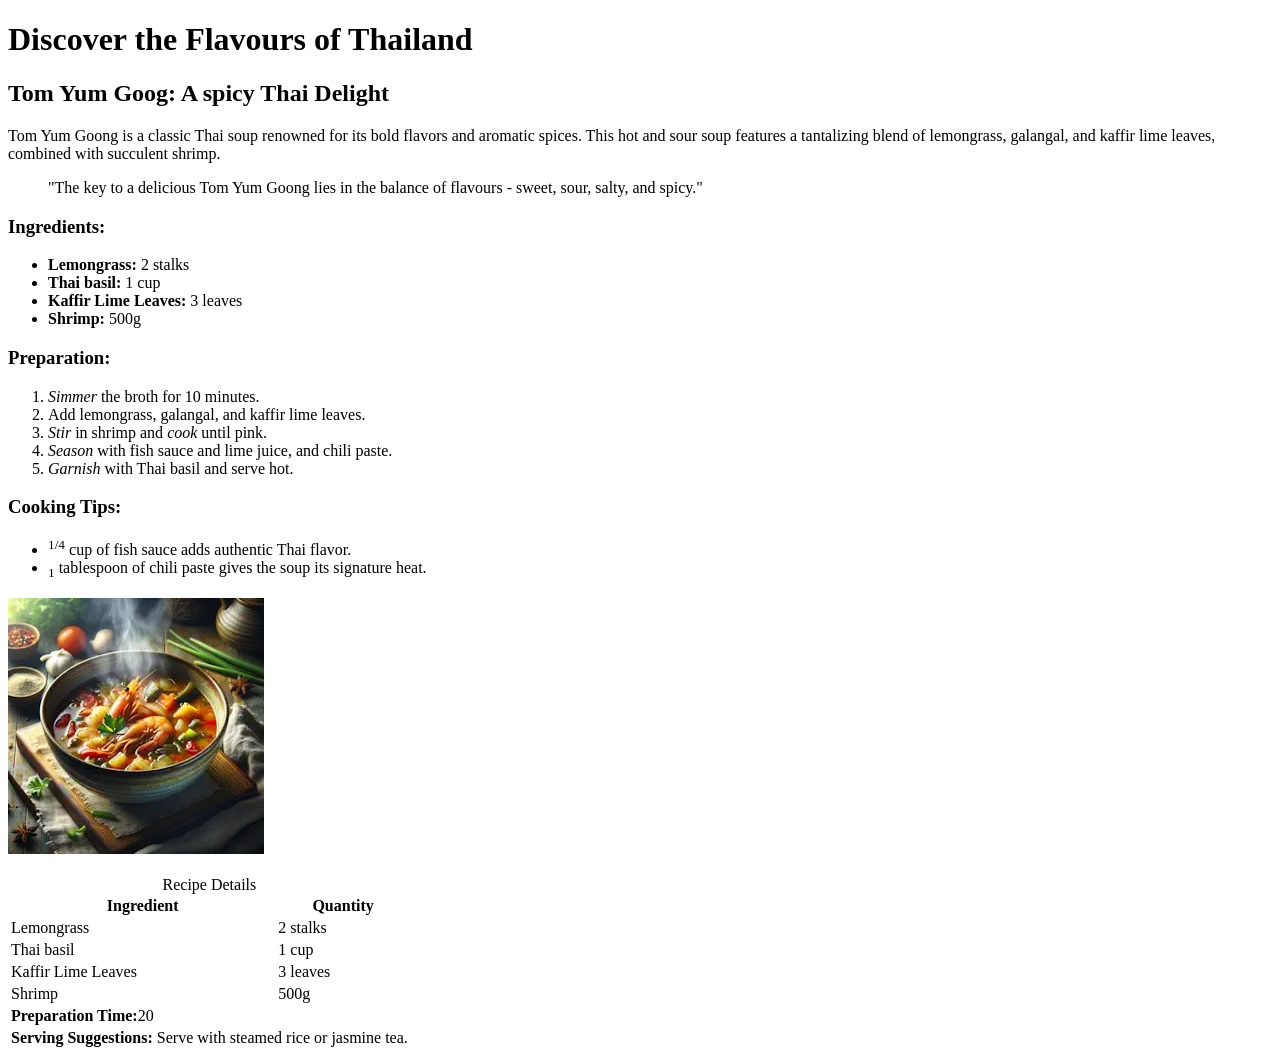
==== 02-Culinary-Adventure/index.html @ de4ad0d8 "A webpage for culinary adventure - Set up HTML5 structure with English language specification - Adde" ====
<!DOCTYPE html>
<html lang="en">
<head>
  <meta charset="UTF-8">
  <meta name="viewport" content="width=device-width, initial-scale=1.0">
  <meta name="description" content="Embark on a culinary adventure with Taste of travel, exploring global flavors and recipes.">
  <title>Taste of Travel</title>
</head>
<body>

  <h1>Discover the Flavours of Thailand</h1>
  <h2>Tom Yum Goog: A spicy Thai Delight</h2>

  <p>Tom Yum Goong is a classic Thai soup renowned for its bold flavors and aromatic spices. This hot and sour soup features a tantalizing blend of lemongrass, galangal, and kaffir lime leaves, combined with succulent shrimp.</p>

  <blockquote>
    "The key to a delicious Tom Yum Goong lies in the balance of flavours - sweet, sour, salty, and spicy."
  </blockquote>

  <h3>Ingredients:</h3>
  <ul>
    <li><strong>Lemongrass:</strong> 2 stalks</li>
    <li><strong>Thai basil:</strong> 1 cup</li>
    <li><strong>Kaffir Lime Leaves:</strong> 3 leaves</li>
    <li><strong>Shrimp:</strong> 500g</li>
  </ul>

  <h3>Preparation:</h3>
  <ol>
    <li><em>Simmer</em> the broth for 10 minutes.</li>
    <li>Add lemongrass, galangal, and kaffir lime leaves.</li>
    <li><em>Stir</em> in shrimp and <em>cook</em> until pink.</li>
    <li><em>Season</em> with fish sauce and lime juice, and chili paste.</li>
    <li><em>Garnish</em> with Thai basil and serve hot.</li>
  </ol>

  <h3>Cooking Tips:</h3>
  <ul>
    <li><sup>1/4</sup> cup of fish sauce adds authentic Thai flavor.</li>
    <li><sub>1</sub> tablespoon of chili paste gives the soup its signature heat.</li>
  </ul>

  <img src="thai-soup.jpg" alt="Tom Yum Goong">

  <br><br>

  <table>
    <caption>Recipe Details</caption>
    <thead>
      <tr>
        <th>Ingredient</th>
        <th>Quantity</th>
      </tr>
    </thead>
    <tbody>
      <tr>
        <td>Lemongrass</td>
        <td>2 stalks</td>
      </tr>
      <tr>
        <td>Thai basil</td>
        <td>1 cup</td>
      </tr>
      <tr>
        <td>Kaffir Lime Leaves</td>
        <td>3 leaves</td>
      </tr>
      <tr>
        <td>Shrimp</td>
        <td>500g</td>
      </tr>
      <tr>
        <td colspan="2"><strong>Preparation Time:</strong>20</td>
      </tr>
      <tr>
        <td colspan="2"><strong>Serving Suggestions:</strong> Serve with steamed rice or jasmine tea.</td>
      </tr>
    </tbody>
  </table>
  
</body>
</html>
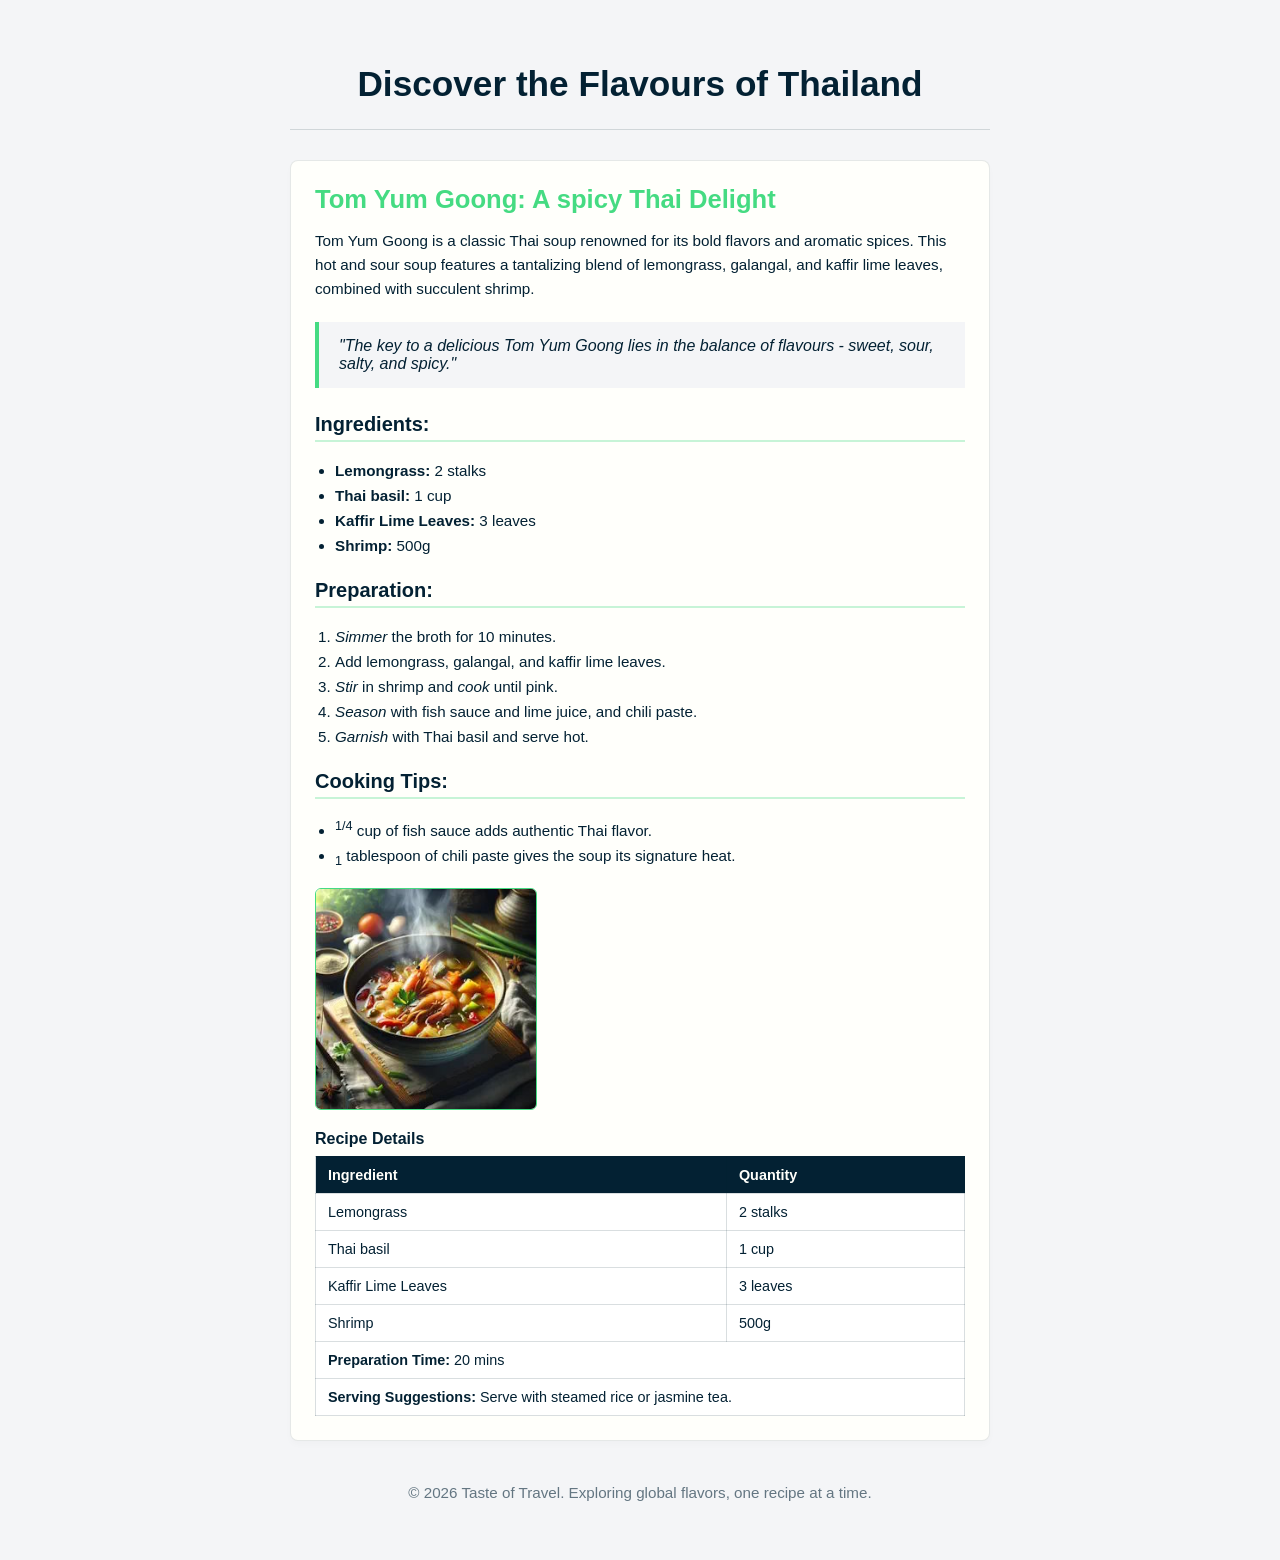
==== commit 7fc144be: "Add semantic layout and basic styles to taste of travel recipe pag" ====
--- a/02-Culinary-Adventure/index.html
+++ b/02-Culinary-Adventure/index.html
@@ -5,78 +5,219 @@
   <meta name="viewport" content="width=device-width, initial-scale=1.0">
   <meta name="description" content="Embark on a culinary adventure with Taste of travel, exploring global flavors and recipes.">
   <title>Taste of Travel</title>
+  
+  <style>
+    /* Soft Gray Theme Styles */
+    body {
+      background-color: #f4f5f7; /* Soft gray background to prevent eye strain */
+      color: #032133;            /* Dark blue text for clear readability */
+      font-family: 'Segoe UI', Tahoma, Geneva, Verdana, sans-serif;
+      margin: 0;
+      padding: 40px 20px;
+    }
+
+    main {
+      max-width: 700px;
+      margin: 0 auto;
+    }
+
+    /* Header styling */
+    header {
+      text-align: center;
+      margin-bottom: 30px;
+    }
+
+    h1 {
+      color: #032133;
+      font-size: 2.2rem;
+      margin-bottom: 5px;
+    }
+
+    hr {
+      border: 0;
+      height: 1px;
+      background-color: rgba(3, 33, 51, 0.15); /* Soft dark divider line */
+      margin: 25px 0;
+    }
+
+    /* Card/Article styling */
+    article {
+      background-color: #fffffb; /* Soft off-white for the recipe card */
+      border: 1px solid rgba(3, 33, 51, 0.1); 
+      border-radius: 8px;
+      padding: 24px;
+      margin-bottom: 24px;
+      box-shadow: 0 4px 6px rgba(3, 33, 51, 0.02);
+    }
+
+    h2 {
+      color: #45db82; /* Vibrant accent green for the recipe title */
+      margin-top: 0;
+      margin-bottom: 12px;
+      font-size: 1.6rem;
+    }
+
+    h3 {
+      color: #032133;
+      font-size: 1.25rem;
+      border-bottom: 2px solid rgba(69, 219, 130, 0.3); /* Soft green line under subheadings */
+      padding-bottom: 4px;
+      margin-top: 25px;
+    }
+
+    p {
+      font-size: 0.95rem;
+      line-height: 1.6;
+      margin-bottom: 15px;
+    }
+
+    /* Blockquote styling */
+    blockquote {
+      background-color: #f4f5f7;
+      border-left: 4px solid #45db82; /* Green accent bar */
+      margin: 20px 0;
+      padding: 15px 20px;
+      font-style: italic;
+      color: #032133;
+    }
+
+    /* List styling */
+    ul, ol {
+      padding-left: 20px;
+      margin-bottom: 20px;
+    }
+
+    li {
+      margin-bottom: 8px;
+      font-size: 0.95rem;
+    }
+
+    /* Image containment (keeps it from being too big) */
+    .recipe-img {
+      display: block;
+      border: 1px solid #45db82; /* Green border around image */
+      border-radius: 6px;
+      margin: 20px 0;
+    }
+
+    /* Table styling for readability */
+    table {
+      width: 100%;
+      border-collapse: collapse;
+      margin-top: 20px;
+      background-color: #ffffff;
+    }
+
+    caption {
+      font-weight: bold;
+      text-align: left;
+      margin-bottom: 8px;
+      color: #032133;
+    }
+
+    th, td {
+      border: 1px solid rgba(3, 33, 51, 0.15);
+      padding: 10px 12px;
+      text-align: left;
+      font-size: 0.9rem;
+    }
+
+    th {
+      background-color: #032133;
+      color: #fffffb;
+    }
+
+    /* Footer */
+    footer {
+      text-align: center;
+      margin-top: 40px;
+      font-size: 0.8rem;
+      color: rgba(3, 33, 51, 0.6);
+    }
+  </style>
 </head>
 <body>
 
-  <h1>Discover the Flavours of Thailand</h1>
-  <h2>Tom Yum Goog: A spicy Thai Delight</h2>
-
-  <p>Tom Yum Goong is a classic Thai soup renowned for its bold flavors and aromatic spices. This hot and sour soup features a tantalizing blend of lemongrass, galangal, and kaffir lime leaves, combined with succulent shrimp.</p>
-
-  <blockquote>
-    "The key to a delicious Tom Yum Goong lies in the balance of flavours - sweet, sour, salty, and spicy."
-  </blockquote>
-
-  <h3>Ingredients:</h3>
-  <ul>
-    <li><strong>Lemongrass:</strong> 2 stalks</li>
-    <li><strong>Thai basil:</strong> 1 cup</li>
-    <li><strong>Kaffir Lime Leaves:</strong> 3 leaves</li>
-    <li><strong>Shrimp:</strong> 500g</li>
-  </ul>
-
-  <h3>Preparation:</h3>
-  <ol>
-    <li><em>Simmer</em> the broth for 10 minutes.</li>
-    <li>Add lemongrass, galangal, and kaffir lime leaves.</li>
-    <li><em>Stir</em> in shrimp and <em>cook</em> until pink.</li>
-    <li><em>Season</em> with fish sauce and lime juice, and chili paste.</li>
-    <li><em>Garnish</em> with Thai basil and serve hot.</li>
-  </ol>
-
-  <h3>Cooking Tips:</h3>
-  <ul>
-    <li><sup>1/4</sup> cup of fish sauce adds authentic Thai flavor.</li>
-    <li><sub>1</sub> tablespoon of chili paste gives the soup its signature heat.</li>
-  </ul>
-
-  <img src="thai-soup.jpg" alt="Tom Yum Goong">
-
-  <br><br>
-
-  <table>
-    <caption>Recipe Details</caption>
-    <thead>
-      <tr>
-        <th>Ingredient</th>
-        <th>Quantity</th>
-      </tr>
-    </thead>
-    <tbody>
-      <tr>
-        <td>Lemongrass</td>
-        <td>2 stalks</td>
-      </tr>
-      <tr>
-        <td>Thai basil</td>
-        <td>1 cup</td>
-      </tr>
-      <tr>
-        <td>Kaffir Lime Leaves</td>
-        <td>3 leaves</td>
-      </tr>
-      <tr>
-        <td>Shrimp</td>
-        <td>500g</td>
-      </tr>
-      <tr>
-        <td colspan="2"><strong>Preparation Time:</strong>20</td>
-      </tr>
-      <tr>
-        <td colspan="2"><strong>Serving Suggestions:</strong> Serve with steamed rice or jasmine tea.</td>
-      </tr>
-    </tbody>
-  </table>
-  
+  <main>
+    <header>
+      <h1>Discover the Flavours of Thailand</h1>
+      <hr>
+    </header>
+
+    <article>
+      <h2>Tom Yum Goong: A spicy Thai Delight</h2>
+      
+      <p>Tom Yum Goong is a classic Thai soup renowned for its bold flavors and aromatic spices. This hot and sour soup features a tantalizing blend of lemongrass, galangal, and kaffir lime leaves, combined with succulent shrimp.</p>
+
+      <blockquote>
+        "The key to a delicious Tom Yum Goong lies in the balance of flavours - sweet, sour, salty, and spicy."
+      </blockquote>
+
+      <h3>Ingredients:</h3>
+      <ul>
+        <li><strong>Lemongrass:</strong> 2 stalks</li>
+        <li><strong>Thai basil:</strong> 1 cup</li>
+        <li><strong>Kaffir Lime Leaves:</strong> 3 leaves</li>
+        <li><strong>Shrimp:</strong> 500g</li>
+      </ul>
+
+      <h3>Preparation:</h3>
+      <ol>
+        <li><em>Simmer</em> the broth for 10 minutes.</li>
+        <li>Add lemongrass, galangal, and kaffir lime leaves.</li>
+        <li><em>Stir</em> in shrimp and <em>cook</em> until pink.</li>
+        <li><em>Season</em> with fish sauce and lime juice, and chili paste.</li>
+        <li><em>Garnish</em> with Thai basil and serve hot.</li>
+      </ol>
+
+      <h3>Cooking Tips:</h3>
+      <ul>
+        <li><sup>1/4</sup> cup of fish sauce adds authentic Thai flavor.</li>
+        <li><sub>1</sub> tablespoon of chili paste gives the soup its signature heat.</li>
+      </ul>
+
+      <!-- Controlled Image size matching the first page layout -->
+      <img src="thai-soup.jpg" alt="Tom Yum Goong" width="220" height="220" class="recipe-img">
+
+      <table>
+        <caption>Recipe Details</caption>
+        <thead>
+          <tr>
+            <th>Ingredient</th>
+            <th>Quantity</th>
+          </tr>
+        </thead>
+        <tbody>
+          <tr>
+            <td>Lemongrass</td>
+            <td>2 stalks</td>
+          </tr>
+          <tr>
+            <td>Thai basil</td>
+            <td>1 cup</td>
+          </tr>
+          <tr>
+            <td>Kaffir Lime Leaves</td>
+            <td>3 leaves</td>
+          </tr>
+          <tr>
+            <td>Shrimp</td>
+            <td>500g</td>
+          </tr>
+          <tr>
+            <td colspan="2"><strong>Preparation Time:</strong> 20 mins</td>
+          </tr>
+          <tr>
+            <td colspan="2"><strong>Serving Suggestions:</strong> Serve with steamed rice or jasmine tea.</td>
+          </tr>
+        </tbody>
+      </table>
+    </article>
+
+    <footer>
+      <p>&copy; 2026 Taste of Travel. Exploring global flavors, one recipe at a time.</p>
+    </footer>
+  </main>
+
 </body>
 </html>
